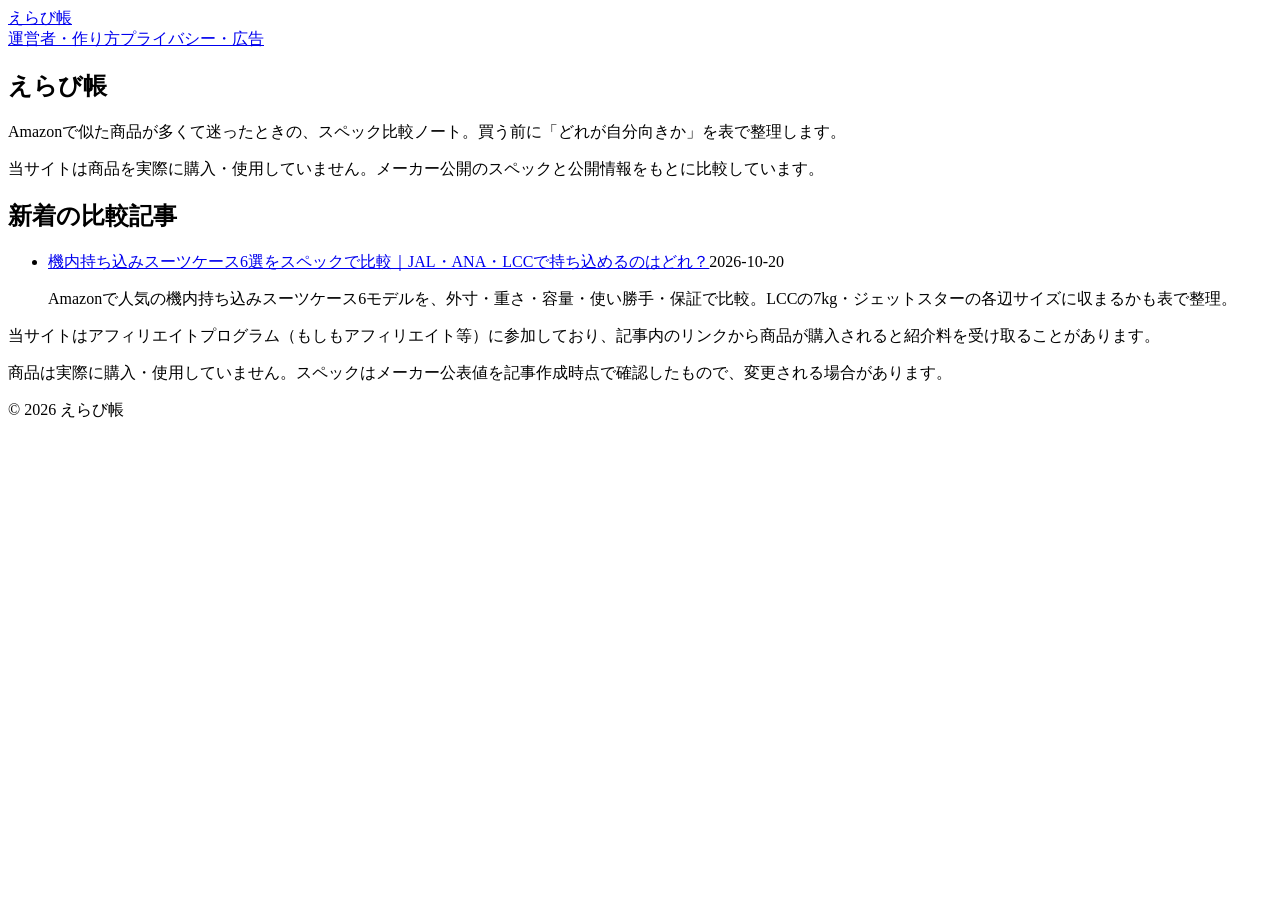
==== index.html @ 616e3a2e "Add files via upload" ====
<!doctype html>
<html lang="ja">
<head>
<meta charset="utf-8">
<meta name="viewport" content="width=device-width, initial-scale=1">
<title>えらび帳</title>
<meta name="description" content="Amazonで似た商品が多くて迷ったときの、スペック比較ノート。買う前に「どれが自分向きか」を表で整理します。">
<link rel="canonical" href="https://erabichi-note.github.io/erabicho/">
<link rel="stylesheet" href="/erabicho/style.css">
</head>
<body>
<header class="site"><a class="logo" href="/erabicho/">えらび帳</a><nav><a href="/erabicho/about.html">運営者・作り方</a><a href="/erabicho/privacy.html">プライバシー・広告</a></nav></header>
<main>
<section class="hero"><h1>えらび帳</h1><p>Amazonで似た商品が多くて迷ったときの、スペック比較ノート。買う前に「どれが自分向きか」を表で整理します。</p><p class="note">当サイトは商品を実際に購入・使用していません。メーカー公開のスペックと公開情報をもとに比較しています。</p></section><h2>新着の比較記事</h2><ul class="list"><li><a href="/erabicho/2026-10-carry-on-suitcase.html">機内持ち込みスーツケース6選をスペックで比較｜JAL・ANA・LCCで持ち込めるのはどれ？</a><span class="meta">2026-10-20</span><p>Amazonで人気の機内持ち込みスーツケース6モデルを、外寸・重さ・容量・使い勝手・保証で比較。LCCの7kg・ジェットスターの各辺サイズに収まるかも表で整理。</p></li></ul>
</main>
<footer class="site">
<p>当サイトはアフィリエイトプログラム（もしもアフィリエイト等）に参加しており、記事内のリンクから商品が購入されると紹介料を受け取ることがあります。</p>
<p>商品は実際に購入・使用していません。スペックはメーカー公表値を記事作成時点で確認したもので、変更される場合があります。</p>
<p>© 2026 えらび帳</p>
</footer>
</body>
</html>
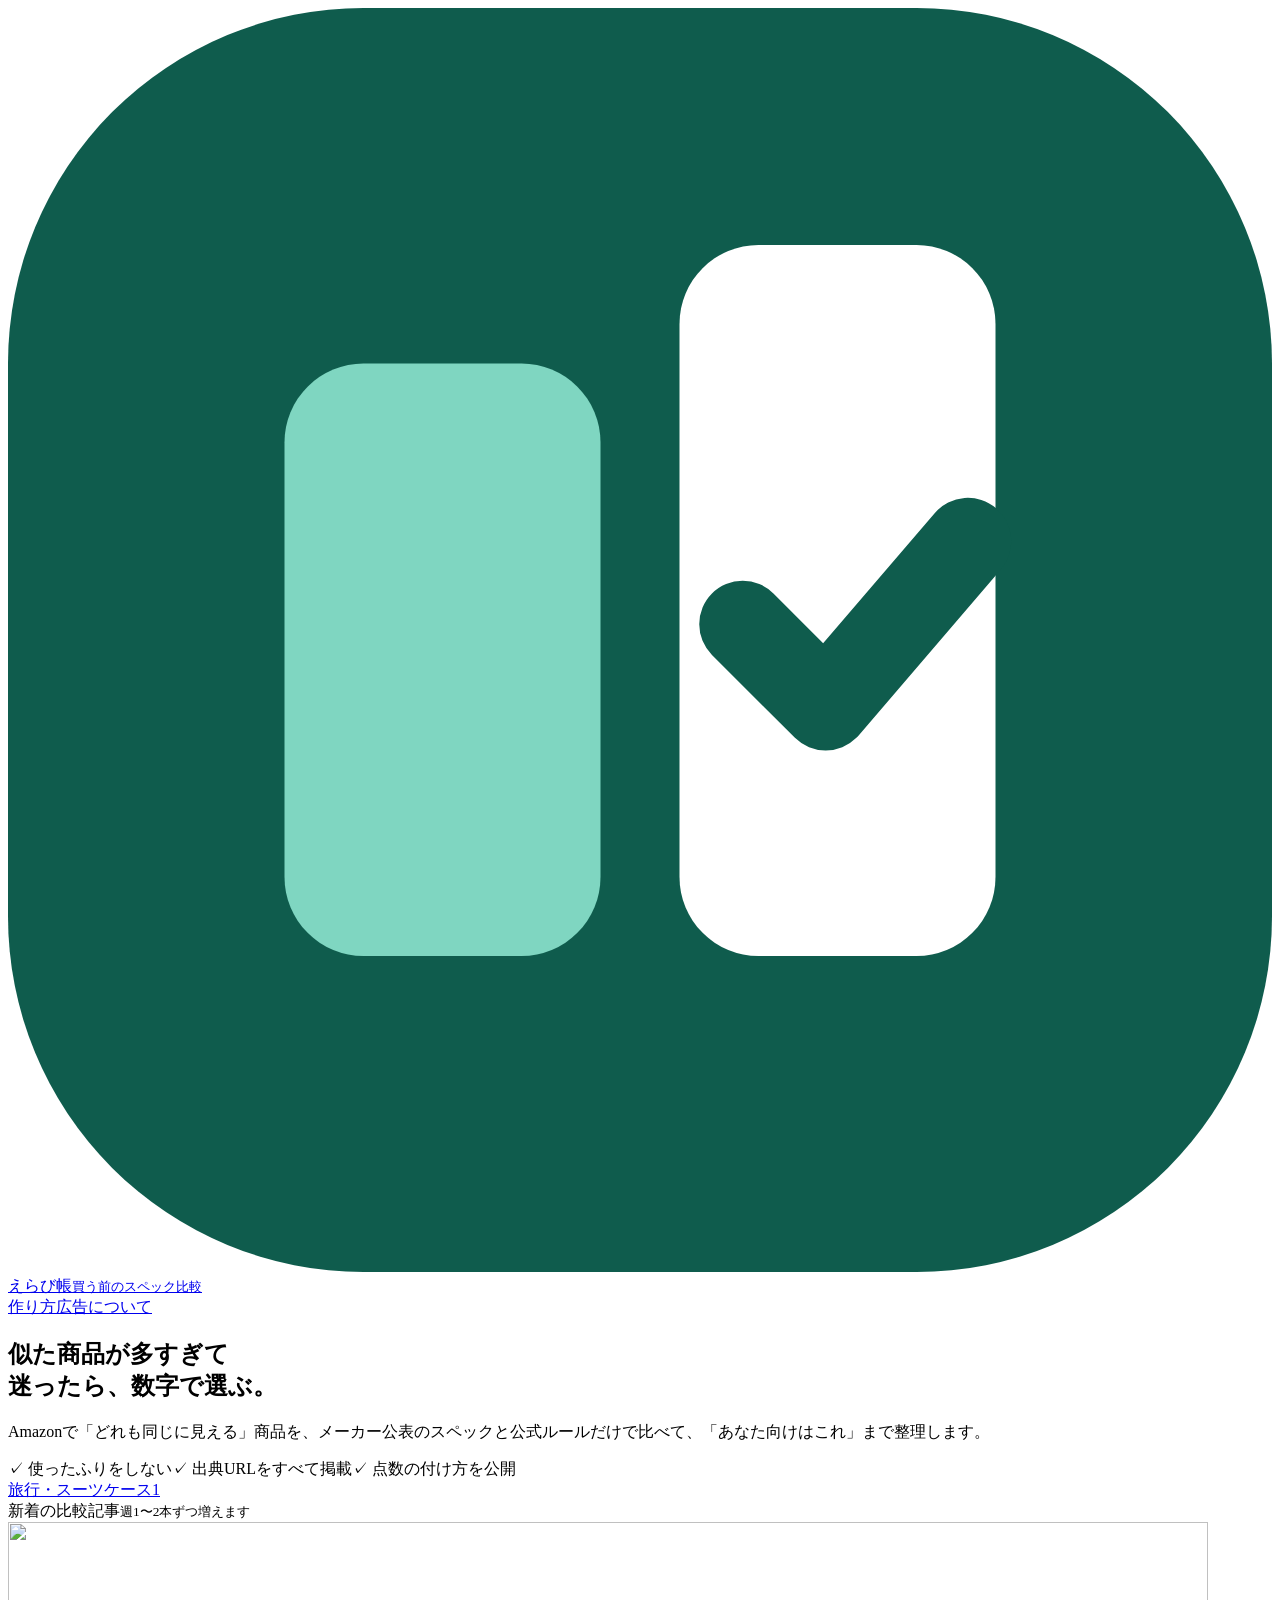
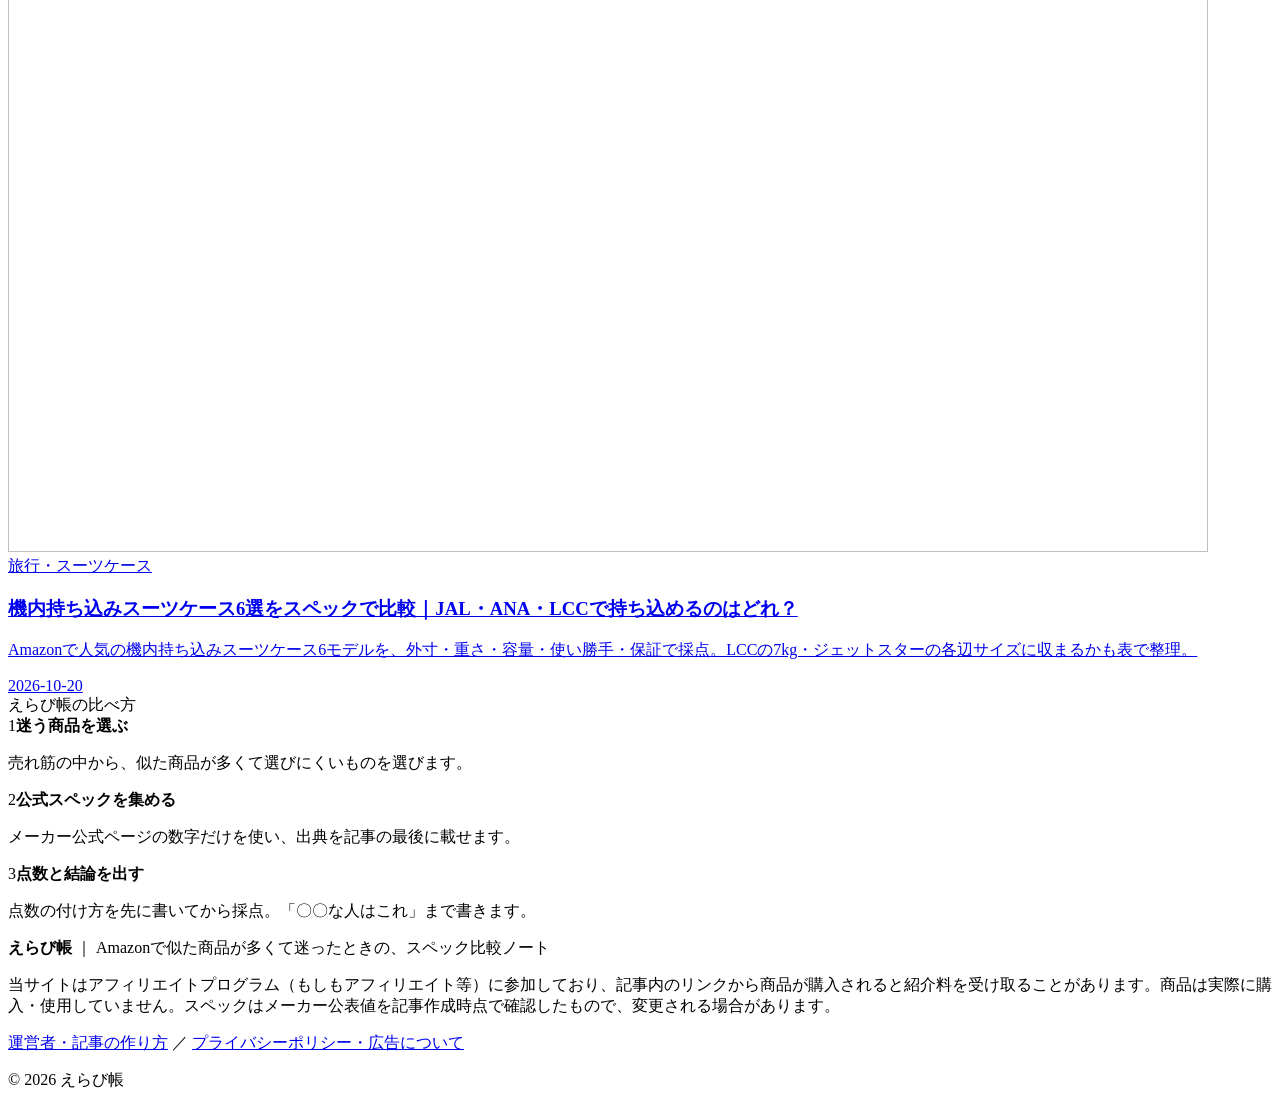
==== commit 7786b22a: "Add files via upload" ====
--- a/index.html
+++ b/index.html
@@ -3,20 +3,36 @@
 <head>
 <meta charset="utf-8">
 <meta name="viewport" content="width=device-width, initial-scale=1">
-<title>えらび帳</title>
+<title>えらび帳｜買う前のスペック比較</title>
 <meta name="description" content="Amazonで似た商品が多くて迷ったときの、スペック比較ノート。買う前に「どれが自分向きか」を表で整理します。">
 <link rel="canonical" href="https://erabichi-note.github.io/erabicho/">
+<meta property="og:title" content="えらび帳｜買う前のスペック比較">
+<meta property="og:description" content="Amazonで似た商品が多くて迷ったときの、スペック比較ノート。買う前に「どれが自分向きか」を表で整理します。">
+<meta property="og:image" content="https://erabichi-note.github.io/erabicho/og-default.png">
+<meta name="twitter:card" content="summary_large_image">
+<link rel="preconnect" href="https://fonts.googleapis.com">
+<link rel="preconnect" href="https://fonts.gstatic.com" crossorigin>
+<link href="https://fonts.googleapis.com/css2?family=Noto+Sans+JP:wght@400;500;700;800;900&display=swap" rel="stylesheet">
 <link rel="stylesheet" href="/erabicho/style.css">
+<link rel="icon" href="/erabicho/favicon.svg" type="image/svg+xml">
 </head>
 <body>
-<header class="site"><a class="logo" href="/erabicho/">えらび帳</a><nav><a href="/erabicho/about.html">運営者・作り方</a><a href="/erabicho/privacy.html">プライバシー・広告</a></nav></header>
+<header class="site"><div class="wrap"><a class="logo" href="/erabicho/"><svg viewBox="0 0 32 32" xmlns="http://www.w3.org/2000/svg" aria-hidden="true"><rect width="32" height="32" rx="9" fill="#0f5c4d"/><rect x="7" y="9" width="8" height="15" rx="2" fill="#7fd6c1"/><rect x="17" y="6" width="8" height="18" rx="2" fill="#fff"/><path d="M18.6 15.6l2.1 2.1 3.6-4.2" stroke="#0f5c4d" stroke-width="2.2" fill="none" stroke-linecap="round" stroke-linejoin="round"/></svg><span>えらび帳</span><small>買う前のスペック比較</small></a><nav><a href="/erabicho/about.html">作り方</a><a href="/erabicho/privacy.html">広告について</a></nav></div></header>
 <main>
-<section class="hero"><h1>えらび帳</h1><p>Amazonで似た商品が多くて迷ったときの、スペック比較ノート。買う前に「どれが自分向きか」を表で整理します。</p><p class="note">当サイトは商品を実際に購入・使用していません。メーカー公開のスペックと公開情報をもとに比較しています。</p></section><h2>新着の比較記事</h2><ul class="list"><li><a href="/erabicho/2026-10-carry-on-suitcase.html">機内持ち込みスーツケース6選をスペックで比較｜JAL・ANA・LCCで持ち込めるのはどれ？</a><span class="meta">2026-10-20</span><p>Amazonで人気の機内持ち込みスーツケース6モデルを、外寸・重さ・容量・使い勝手・保証で比較。LCCの7kg・ジェットスターの各辺サイズに収まるかも表で整理。</p></li></ul>
+<section class="hero"><div class="wrap"><h1>似た商品が多すぎて<br>迷ったら、数字で選ぶ。</h1><p>Amazonで「どれも同じに見える」商品を、メーカー公表のスペックと公式ルールだけで比べて、「あなた向けはこれ」まで整理します。</p><div class="badges"><span>✓ 使ったふりをしない</span><span>✓ 出典URLをすべて掲載</span><span>✓ 点数の付け方を公開</span></div></div></section>
+<div class="wrap"><div class="cats"><a href="#new">旅行・スーツケース<span class="n">1</span></a></div>
+<div class="sec-title" id="new">新着の比較記事<small>週1〜2本ずつ増えます</small></div><div class="grid"><a class="acard" href="/erabicho/2026-10-carry-on-suitcase.html"><img src="/erabicho/2026-10-carry-on-suitcase.png" alt="" width="1200" height="630" loading="lazy"><div class="body"><span class="tag">旅行・スーツケース</span><h3>機内持ち込みスーツケース6選をスペックで比較｜JAL・ANA・LCCで持ち込めるのはどれ？</h3><p>Amazonで人気の機内持ち込みスーツケース6モデルを、外寸・重さ・容量・使い勝手・保証で採点。LCCの7kg・ジェットスターの各辺サイズに収まるかも表で整理。</p><div class="date">2026-10-20</div></div></a></div>
+<div class="sec-title">えらび帳の比べ方</div><div class="howto">
+<div><span class="num">1</span><b>迷う商品を選ぶ</b><p>売れ筋の中から、似た商品が多くて選びにくいものを選びます。</p></div>
+<div><span class="num">2</span><b>公式スペックを集める</b><p>メーカー公式ページの数字だけを使い、出典を記事の最後に載せます。</p></div>
+<div><span class="num">3</span><b>点数と結論を出す</b><p>点数の付け方を先に書いてから採点。「〇〇な人はこれ」まで書きます。</p></div>
+</div></div>
 </main>
-<footer class="site">
-<p>当サイトはアフィリエイトプログラム（もしもアフィリエイト等）に参加しており、記事内のリンクから商品が購入されると紹介料を受け取ることがあります。</p>
-<p>商品は実際に購入・使用していません。スペックはメーカー公表値を記事作成時点で確認したもので、変更される場合があります。</p>
+<footer class="site"><div class="wrap">
+<p><b>えらび帳</b> ｜ Amazonで似た商品が多くて迷ったときの、スペック比較ノート</p>
+<p>当サイトはアフィリエイトプログラム（もしもアフィリエイト等）に参加しており、記事内のリンクから商品が購入されると紹介料を受け取ることがあります。商品は実際に購入・使用していません。スペックはメーカー公表値を記事作成時点で確認したもので、変更される場合があります。</p>
+<p><a href="/erabicho/about.html">運営者・記事の作り方</a> ／ <a href="/erabicho/privacy.html">プライバシーポリシー・広告について</a></p>
 <p>© 2026 えらび帳</p>
-</footer>
+</div></footer>
 </body>
 </html>
